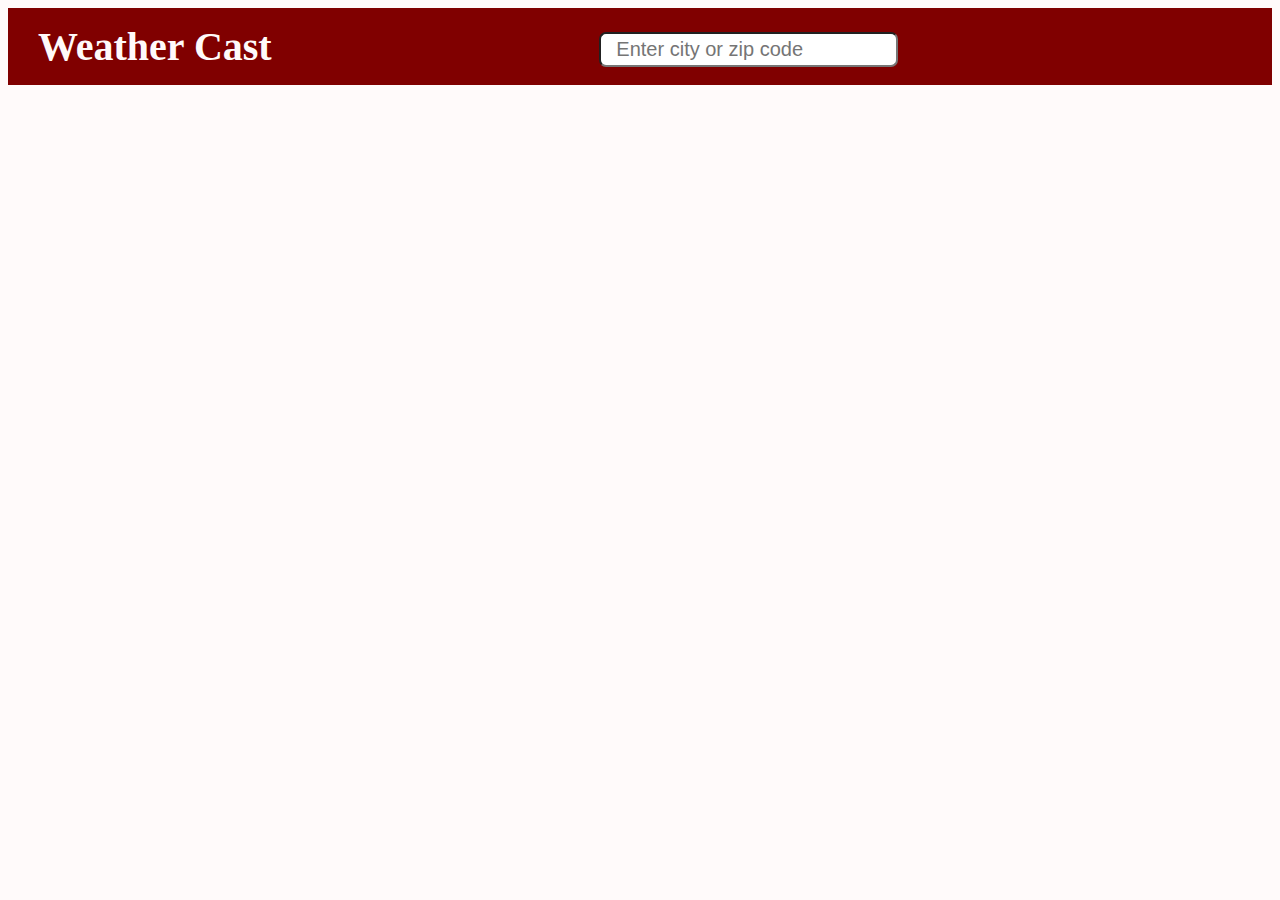
==== html/index.html @ b5ecb3ee "Initial commit" ====
<!DOCTYPE html>
<html lang="en">
<head>
	<meta charset="UTF-8">
	<title>Weather Cast</title>
	<link rel="stylesheet" href="../styles/style.css">
	<script src="https://kit.fontawesome.com/67c66657c7.js"></script>
	<script src="https://MomentJS.com/downloads/moment.js"></script>
	<link rel="stylesheet" href="https://fonts.googleapis.com/icon?family=Material+Icons">
</head>
<body>
	<nav class="nav">
		<div class="name">Weather Cast</div>
		<div class="searchBar">
			<input type="search" placeholder="Enter city or zip code" class="search">
			<span class="fa fa-search" id="sIcon"></span>
			
		</div>
		
		<!-- Don't forget to add toggle for light and dark mode	-->
		
	</nav>
	
	<div class="content">
		<div class="topContainer">
			<div class="weatherType">
				<p>Today</p>
				<p>Week</p>
			</div>

			<div class="loc">
				<i class="material-icons">place</i>
				<h2 class="location"></h2>
			</div>

			<div class="tempUnit">
				<button class="celcius">°C</button>
				<button class="fah">°F</button>
			</div>
		</div>
	
		<div>
			<div class="current">
				<div class="leftCurrent">
					<p class="currentTemp"></p>
					<p class="currentDate"></p>

					<div class="highLow">
						<p class="currentHigh"></p>&nbsp;&nbsp;
						<p class="currentLow"></p>
					</div>

					<!-- Start Here -->
					<div class="currentInfo">
						<div class="feels">
							<p class="feelsLabel">Feel Like</p>
							<p class="feelsLike"></p>
							<p>h</p>
						</div>
						
						<div class="riseSet">
							<p>Sunrise and Sunset</p>
							<div class="sunrise">
								<!-- Don't forget to icon for sunrise -->
								
								<p class="riseTime"></p>
							</div>

							<div class="sunset">
								<!-- Don't forget to icon for sunset -->
								<p class="setTime"></p>
							</div>
						</div>

						<div class="wind">
							<p class="windLabel">Wind Status</p>
							<p class="windStatus"></p>
							<p>💨</p>
						</div>

						<div class="humid">
							<p class="humidLabel">Humidity</p>
							<p class="humidity"></p>
							<p>h</p>
						</div>
						
						<div>
							<p class="pLabel">Pressure</p>
							<p class="pressure"></p>
							<p>h</p>
						</div>
						
						<div>
							<p class="visLabel">Visibility</p>
							<p class="visibility"></p>
							<p>👀</p>
						</div>
					</div>
				</div>

				<div class="weatherCondition">
					<img class="icon" src="" alt="">
				</div>
				
				<div class="hForecast">
					<h2 id="hForeLab">Hourly Forecast</h2>
					
					<div class="hourly">
						
					</div>
				</div>
			</div>
		</div>
	</div>
	
	<script src="../scripts/index.js"></script>
</body>
</html>
---- styles/style.css ----
body {
	background: #FFFAFA;
}

.content {
	display: none;
}
nav {
	display: flex;
	background: #800000;
	position: relative;
	justify-content: space-between;
	padding: 15px 30px;
}

nav .name {
	color: #FFFAFA;
	font-size: 40px;
	font-weight: bold;
	cursor: pointer;
}

nav .searchBar {
	display: flex;
	margin: auto;
	height: 35px;
	padding-top: 5px;
}

nav .searchBar input {
	border-radius: 7px;
	padding: 0 15px;
	font-size: 20px;
}

nav .searchBar span {
	font-size: 20px;
	padding: 8px;
	cursor: pointer;
	position: relative;
  color: #fff;
}

.topContainer {
	display: flex;
	justify-content: space-between;
	padding: 5px 5px;
	
}

.weatherType p {
	display: inline-block;
	font-size: 20px;
	margin-right: 10px;
	
}

.loc h2{
	display: inline-block;
}

.weatherCondition {
	float: right;
}
.condition {
	font-size: 50px;
	margin-bottom: 1px;
	text-align: center;
}
.icon {
	width: 700px;
	margin-right: 50px;
	
}

.leftCurrent {
	text-align: center;
	width: 44%;
	float: left;
}

.currentTemp{
	font-size: 70px;
	margin-top: 50px;
	margin-bottom: 1px;
}

.currentDate {
	font-size: 25px;
	margin-bottom: 10px;
}

.highLow p {
	display: inline;
	font-size: 20px;
}

.highLow {
	margin-top: 1px;
}

.currentInfo > div {
	display: inline-block;
  border: 2px solid black;
	border-radius: 20px;
  margin: 5px;
  text-align: center;
  padding: 10px;
	background: #800000;
	color: #FFFAFA;
	width: 22%;
	height: 150px;
}

.riseSet {
	margin-bottom: 1000px;
}

.riseSet > div > p {
	margin: 6px;
}

.hForecast {
	display: flex;
	width: 100%;
	margin: auto;
}

#hForeLab {
	width: 2px;
/*	margin: 5px;*/
	top: -90px;
	position: relative;
}

.hourlyForecast {
  display: inline-block;
  border: 2px solid white;
  margin: 5px;
  text-align: center;
  padding: 10px;
	background: #800000;
	color: #FFFAFA;

}

.hourlyForecast p {
	margin: 0;
	
}
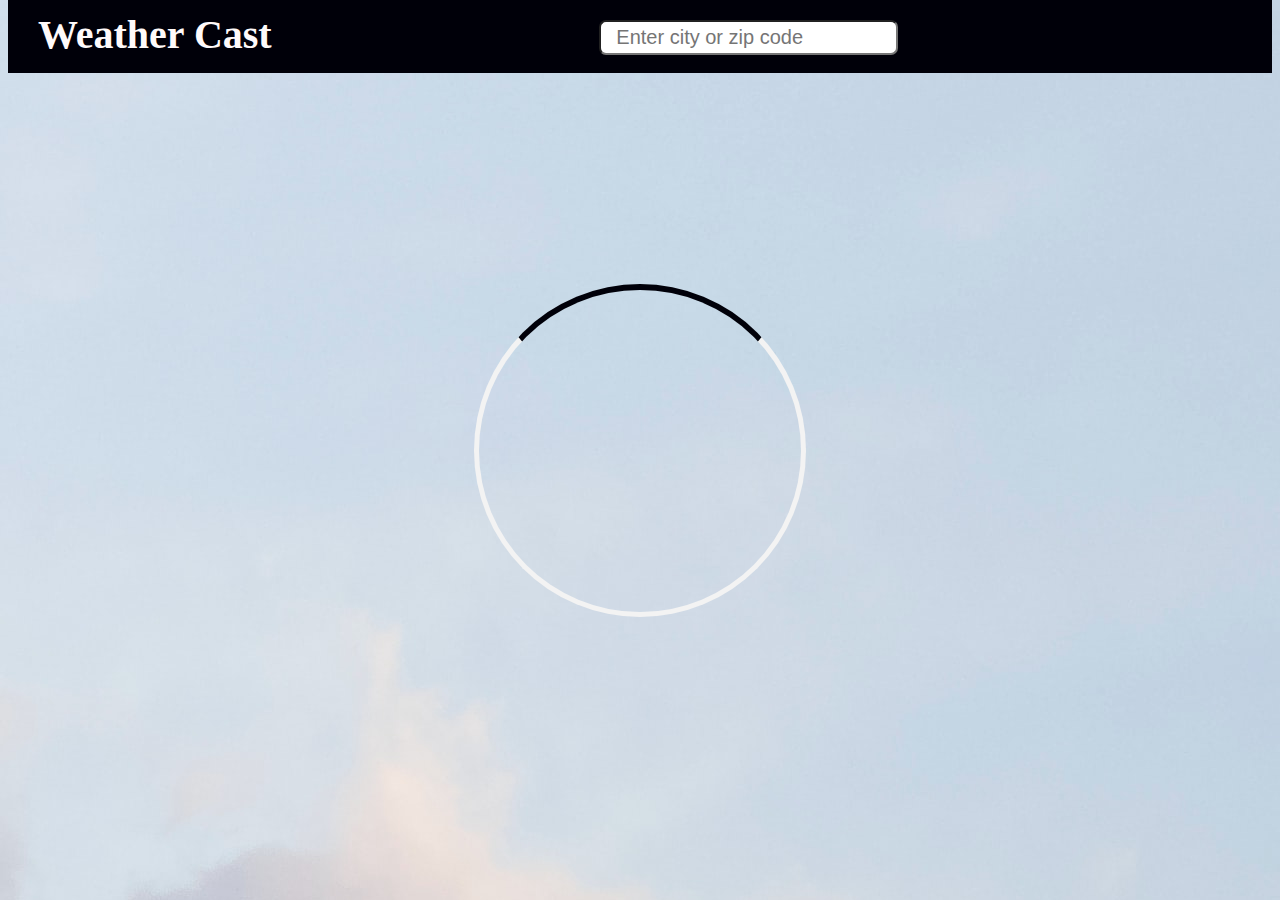
==== commit 84cf2472: "Added error message for invalid search" ====
--- a/html/index.html
+++ b/html/index.html
@@ -20,12 +20,16 @@
 		<!-- Don't forget to add toggle for light and dark mode	-->
 		
 	</nav>
+
+	<p id="error">Please enter a valid City or Zip Code</p>
+
+	<p class="loading"></p>
 	
 	<div class="content">
 		<div class="topContainer">
 			<div class="weatherType">
-				<p>Today</p>
-				<p>Week</p>
+				<p class="today">Today</p>
+				<p class="week">Week</p>
 			</div>
 
 			<div class="loc">
@@ -55,45 +59,48 @@
 						<div class="feels">
 							<p class="feelsLabel">Feel Like</p>
 							<p class="feelsLike"></p>
-							<p>h</p>
 						</div>
 						
-						<div class="riseSet">
+						<!-- <div class="riseSet">
 							<p>Sunrise and Sunset</p>
 							<div class="sunrise">
-								<!-- Don't forget to icon for sunrise -->
-								
 								<p class="riseTime"></p>
 							</div>
 
 							<div class="sunset">
-								<!-- Don't forget to icon for sunset -->
 								<p class="setTime"></p>
 							</div>
+						</div> -->
+
+						<div class="riseSet">
+							<!-- <p>Sunrise and Sunset</p> -->
+							<!-- <div class="sunrise"> -->
+								<p class="riseTime"></p>
+							<!-- </div> -->
+
+							<!-- <div class="sunset"> -->
+								<p class="setTime"></p>
+							<!-- </div> -->
 						</div>
 
 						<div class="wind">
 							<p class="windLabel">Wind Status</p>
 							<p class="windStatus"></p>
-							<p>💨</p>
 						</div>
 
 						<div class="humid">
 							<p class="humidLabel">Humidity</p>
 							<p class="humidity"></p>
-							<p>h</p>
 						</div>
 						
 						<div>
 							<p class="pLabel">Pressure</p>
 							<p class="pressure"></p>
-							<p>h</p>
 						</div>
 						
 						<div>
 							<p class="visLabel">Visibility</p>
-							<p class="visibility"></p>
-							<p>👀</p>
+							<p class="visibility">h</p>
 						</div>
 					</div>
 				</div>
@@ -111,6 +118,12 @@
 				</div>
 			</div>
 		</div>
+
+		<div class="forecast">
+			<div class="daily">
+				
+			</div>
+		</div>
 	</div>
 	
 	<script src="../scripts/index.js"></script>
--- a/styles/style.css
+++ b/styles/style.css
@@ -1,16 +1,46 @@
 body {
-	background: #FFFAFA;
+	background-image: url(../images/davies-designs-studio-G-6kwVnClsE-unsplash.jpg); 
+	background-repeat: no-repeat;
+}
+
+.loading {
+	width: 20rem;
+	height: 20rem;
+	border: 5px solid #f3f3f3;
+	border-top: 6px solid #000009;
+	border-radius: 100%;
+	margin: auto;
+	padding: 1px;
+	position: fixed;
+	top: 0px;
+	left: 0px;
+	right: 0px;
+	bottom: 0px;
+	animation: load 1s infinite linear;
+}
+
+@keyframes load {
+	from {
+		transform: rotate(0deg);
+	}
+	
+	to {
+		transform: rotate(360deg);
+	}
 }
 
 .content {
 	display: none;
 }
+
 nav {
 	display: flex;
-	background: #800000;
+	background: #000009;
 	position: relative;
 	justify-content: space-between;
 	padding: 15px 30px;
+	top: -12px;
+	margin-top: 0;
 }
 
 nav .name {
@@ -41,47 +71,84 @@
   color: #fff;
 }
 
+#error {
+	width: 100%;
+	margin: auto;
+	color: red;
+	text-align: center;
+	display: none;
+}
+
 .topContainer {
 	display: flex;
 	justify-content: space-between;
 	padding: 5px 5px;
-	
+}
+
+.weatherType {
+	margin-left: 20px;
 }
 
 .weatherType p {
 	display: inline-block;
-	font-size: 20px;
+	font-size: 30px;
 	margin-right: 10px;
-	
+	margin-left: 6px;
+	opacity: 0.5;
+	cursor: pointer;
+	text-decoration: none;
+	color: #000000;
+}
+
+.weatherType p:first-child {
+	text-decoration: underline;
+	opacity: 1;
 }
 
 .loc h2{
 	display: inline-block;
+	padding-top: 5px;
+	font-size: 30px;
+}
+
+.tempUnit {
+	width: 150px
+}
+
+.tempUnit button {
+	display: inline-block;
+	font-size: 30px;
+	background-color: #000009; 
+  color: #FFFFFF;
+  padding: 10px;
+  text-align: center;
+  margin: 15px 2px;
+  cursor: pointer;
+	border-radius: 50%;
+}
+
+.fah {
+	opacity: 0.5;
 }
 
 .weatherCondition {
 	float: right;
 }
-.condition {
-	font-size: 50px;
-	margin-bottom: 1px;
-	text-align: center;
-}
+
 .icon {
-	width: 700px;
+	width: 520px;
 	margin-right: 50px;
-	
 }
 
 .leftCurrent {
 	text-align: center;
-	width: 44%;
+	width: 50%;
 	float: left;
 }
 
 .currentTemp{
-	font-size: 70px;
-	margin-top: 50px;
+	font-size: 65px;
+	margin-top: 5px;
 	margin-bottom: 1px;
 }
 
@@ -101,23 +168,19 @@
 
 .currentInfo > div {
 	display: inline-block;
-  border: 2px solid black;
+	box-shadow: 2px 5px black;
 	border-radius: 20px;
   margin: 5px;
   text-align: center;
-  padding: 10px;
-	background: #800000;
+	background: #000009;
 	color: #FFFAFA;
-	width: 22%;
-	height: 150px;
-}
-
-.riseSet {
-	margin-bottom: 1000px;
-}
-
-.riseSet > div > p {
-	margin: 6px;
+	padding: 2px;
+	height: 100px;
+	min-width: 30%;
+}
+
+.currentInfo > div > p {
+	font-size: 20px;
 }
 
 .hForecast {
@@ -128,7 +191,6 @@
 
 #hForeLab {
 	width: 2px;
-/*	margin: 5px;*/
 	top: -90px;
 	position: relative;
 }
@@ -136,12 +198,13 @@
 .hourlyForecast {
   display: inline-block;
   border: 2px solid white;
-  margin: 5px;
+	border-radius: 20px;
+  margin: 10px;
   text-align: center;
   padding: 10px;
-	background: #800000;
+	background: #000009;
 	color: #FFFAFA;
-
+	font-size: 20px;
 }
 
 .hourlyForecast p {
@@ -149,3 +212,320 @@
 	
 }
 
+.forecast {
+	width: 100%;
+	margin: auto;
+	margin-left: 40px;
+}
+
+.dailyForeCast {
+  display: inline-block;
+  border: 2px solid white;
+	border-radius: 20px;
+  margin: auto;
+  text-align: center;
+  padding: 30px;
+	width: 30%;
+	max-width: 450px;
+	min-width: 150px;
+	background: #000009;
+	color: #FFFAFA;
+	
+}
+
+.daily {
+	width: 100%;
+	margin: auto;
+	margin-left: 40px;
+}
+
+.day {
+	font-size: 28px;
+	font-weight: bold;
+}
+
+.imgLabel {
+	font-size: 20px;
+}
+
+.dailyImg {
+	display: block;
+	margin: auto;
+}
+
+.maxTemp, .minTemp {
+	display: inline-block;
+	margin-right: 20px;
+	font-size: 20px;
+}
+
+@media screen and (max-width: 515px) and (min-width: 250px) {
+	.topContainer {
+		padding: 1px 1px;
+	}
+
+	.weatherType {
+		margin-left: 0;
+	}
+
+	.weatherType p {
+		font-size: 20px;
+		padding: 0;
+		width: 40px
+	}
+
+	.loc h2{
+		padding-top: 0;
+		font-size: 20px;
+	}
+
+	.tempUnit {
+		width: 120px;
+	}
+
+	.tempUnit button {
+		font-size: 20px;
+		padding: 5px;
+		margin: 15px 2px;
+	}
+	
+	
+	.leftCurrent {
+		width: 100%;
+		float: left;
+	}
+	
+	.currentTemp, .currentDate, .highLow{
+		width: 45%
+	}
+	
+	.currentInfo > div {
+		min-width: 25%;
+	}
+	
+	.icon {
+		width: 290px;
+		margin-right: 3px;
+		position: relative;
+		top: -500px;
+	}
+	
+	#hForeLab {
+		margin: 5px;
+		top: -280px;
+	}
+
+	.hourlyForecast {
+		margin-top: 20px;
+		padding: 10px;
+		width: 70px;
+		top: -220px;
+		position: relative;
+	}
+	
+	nav {
+		display: block;
+		padding: 20px 30px;
+	}
+
+	nav .name {
+		font-size: 35px;
+		text-align: center;
+	}
+
+	nav .searchBar {
+		padding-top: 5px;
+		margin: auto;
+		width: 240px;
+	}
+	
+
+}
+
+@media screen and (max-width: 890px) and (min-width: 516px) {
+	
+	.topContainer {
+		padding: 6px 20px;
+	}
+
+	.weatherType {
+		margin-left: 0;
+	}
+
+	.weatherType p {
+		font-size: 25px;
+	}
+	
+
+	.loc h2{
+		padding-top: 0;
+		font-size: 25px;
+	}
+	
+
+	.tempUnit {
+		width: 130px
+	}
+	
+
+	.tempUnit button {
+		font-size: 25px;
+		padding: 5px;
+		margin: 15px 2px;
+	}
+	
+	.leftCurrent {
+		width: 100%;
+		float: left;
+	}
+	
+	.currentTemp, .currentDate, .highLow{
+		width: 30%
+	}
+	
+	.icon {
+		width: 350px;
+		margin-right: 3px;
+		position: relative;
+		top: -500px;
+	}
+	
+	#hForeLab {
+		margin: 5px;
+		top: -310px;
+	}
+
+	.hourlyForecast {
+		margin-top: 70px;
+		padding: 10px;
+		width: 70px;
+		top: -250px;
+		position: relative;
+	}
+	
+}
+
+@media screen and (max-width: 1015px) and (min-width: 891px) {
+	#hForeLab {
+		width: 2px;
+		margin: 5px;
+		top: 20px;
+		position: relative;
+	}
+	
+	.hourlyForecast {
+		margin-top: 53px;
+		font-size: 20px;
+		width: 70px;
+		top: 50px;
+		position: relative;
+	}
+	
+	.leftCurrent {
+		width: 50%;	
+	}
+
+	.icon {
+		width: 380px;
+		position: relative;
+		top: 140px;
+	}
+}
+
+@media screen and (min-width: 1017px) {
+	#hForeLab {
+		width: 2px;
+		margin: 5px;
+		top: 20px;
+		position: relative;
+	}
+	
+	.hourlyForecast {
+		margin-top: 53px;
+		font-size: 20px;
+		width: 70px;
+		top: 50px;
+		position: relative;
+	}
+	
+	.leftCurrent {
+		width: 50%;	
+	}
+
+	.icon {
+		width: 380px;
+		position: relative;
+		top: 70px;
+	}
+}
+
+@media screen and (max-width: 590px) and (min-width: 250px) {
+
+	.forecast {
+		width: 100%;
+		margin: auto;
+		margin-top: 30px;
+	}
+
+	.dailyForeCast {
+		display: block;
+		width: 100%;
+	}
+	
+	.daily {
+		margin-left: 0;
+	}
+
+}
+
+@media screen and (max-width: 889px) and (min-width: 591px) {
+	
+	.forecast {
+		width: 100%;
+		margin: auto;
+	}
+
+	.dailyForeCast {
+		display: inline-block;
+		height: 200px;
+		margin: 1px auto;
+		padding: 40px;
+		width: 34%;
+	}
+	
+	.day {
+		font-size: 18px;
+		font-weight: bold;
+	}
+	
+	.maxTemp, .minTemp {
+		font-size: 16px;
+	}
+	
+	.daily {
+		margin-left: 12px;
+	}
+
+}
+
+@media screen and (max-width: 515px) {
+	.icon {
+		width: 300px;
+		position: relative;
+		top: -460px;
+		margin-right: -20px;
+	}
+}
+
+@media screen and (max-width: 1251px) and (min-width: 890px) {
+
+	.forecast {
+		width: 100%;
+		margin: auto;
+	}
+	
+	.dailyForeCast {
+		width: 42%;
+	}
+
+}